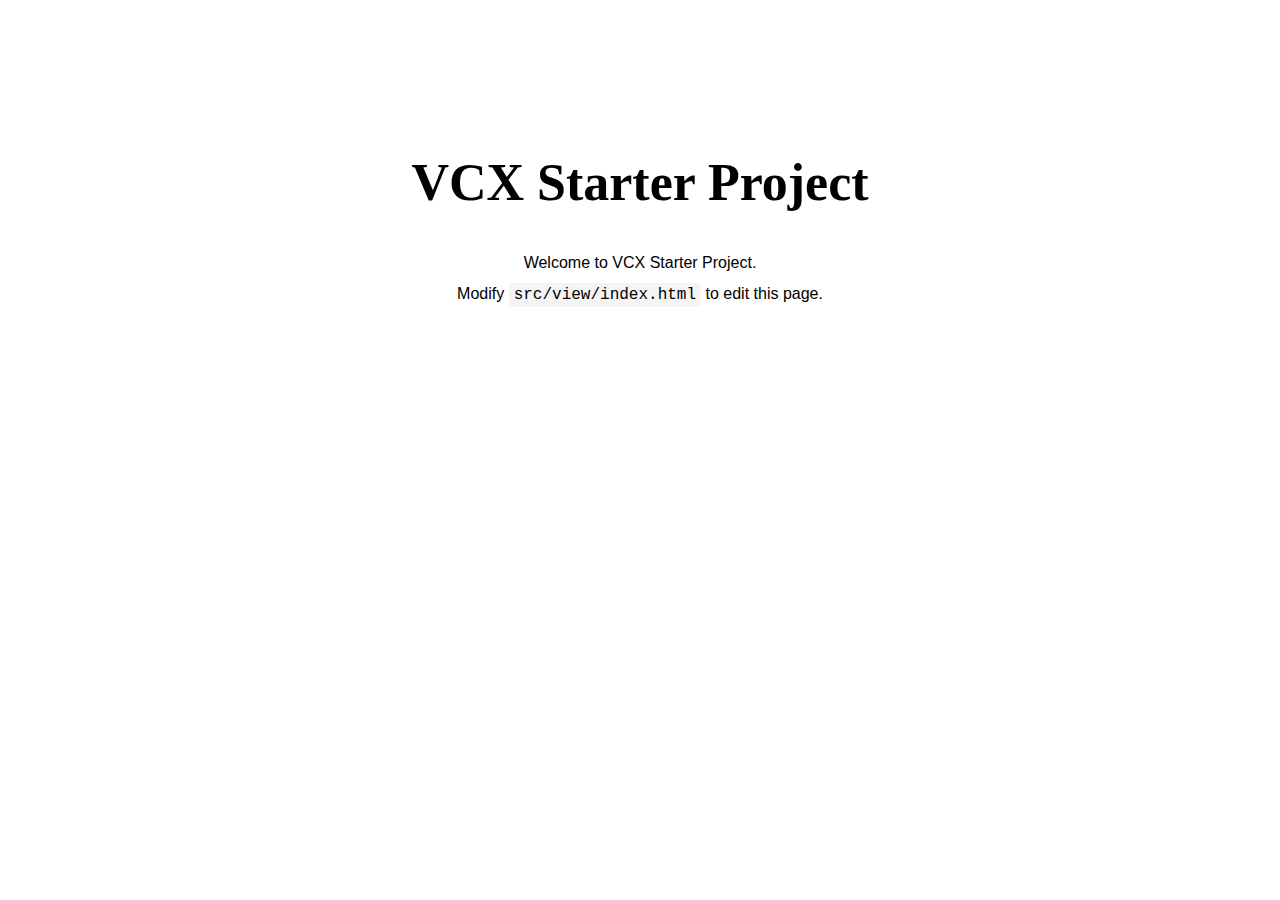
==== index.html @ a16c2b9e "Initial commit" ====
<!DOCTYPE html>
<html lang="en">
<head>
    <meta charset="UTF-8">
    <meta name="viewport" content="width=device-width, initial-scale=1.0">
    <link rel="icon" href="" />
    <link rel="apple-touch-icon" href="" />
    <!-- <title></title> -->
    <meta name="description" content="">
    <meta name="og:description" content="">
    <meta name="keywords" content="">
    <meta name="author" content="">
    <meta name="robots" content="index, follow">
    <meta name="og:title" content="">
    <meta name="og:image" content=""> 
    <meta name="og:url" content="">
    <link rel="stylesheet" href="src/style.css">
    <link rel="manifest" href="manifest.json" />
</head>
<body>
    <div id="app"></div>
    <script src="lib/vcx.bundle.js"></script>
    <script src="src/config.js"></script>
</body>
</html>
---- src/style.css ----
/* This style is applied to ALL of the pages */
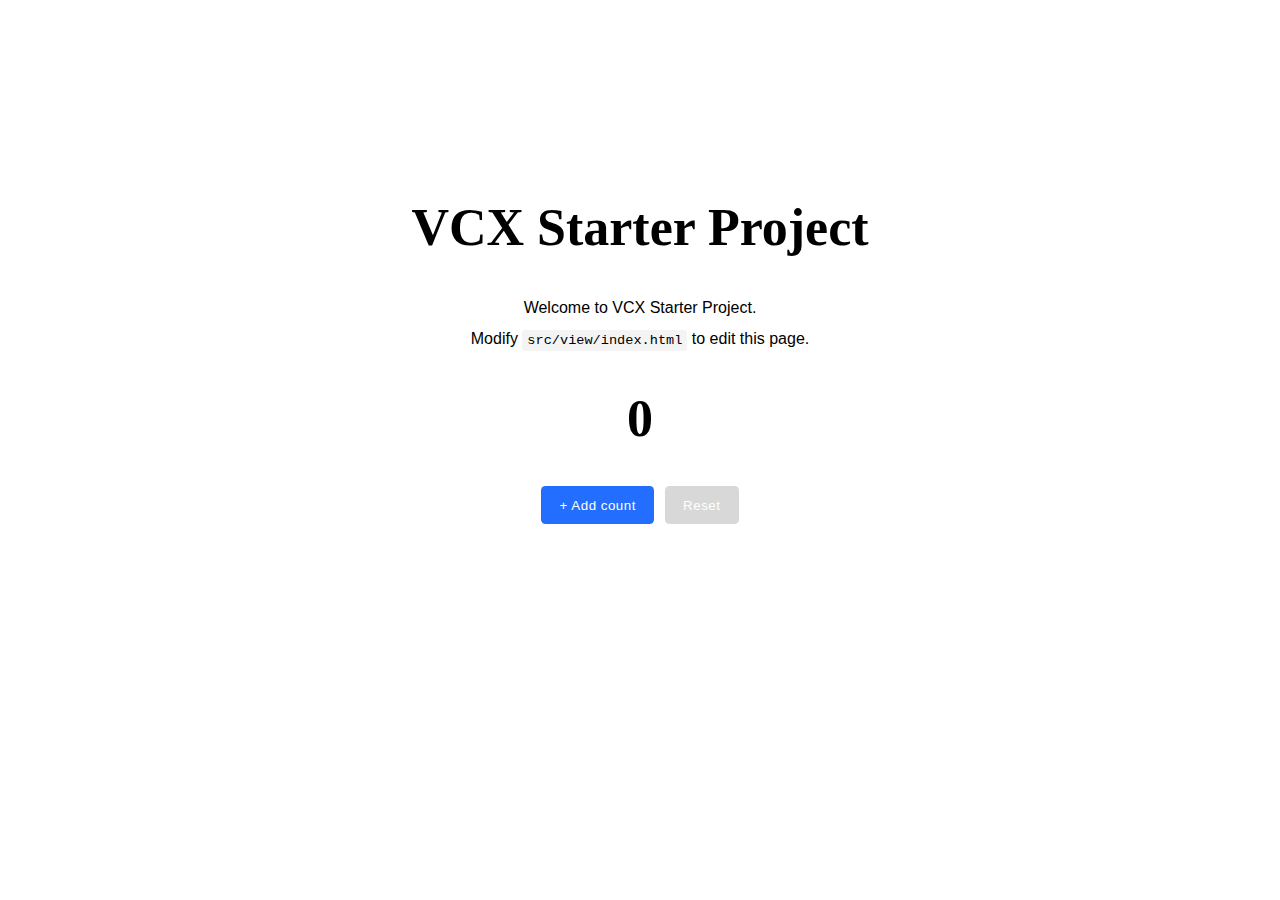
==== commit 8b382605: "Changed bundle script" ====
--- a/index.html
+++ b/index.html
@@ -17,9 +17,8 @@
     <link rel="stylesheet" href="src/style.css">
     <link rel="manifest" href="manifest.json" />
 </head>
-<body>
-    <div id="app"></div>
-    <script src="lib/vcx.bundle.js"></script>
+<body id="app">
+    <script src="lib/vcx.v0.9.bundle.js"></script>
     <script src="src/config.js"></script>
 </body>
 </html>